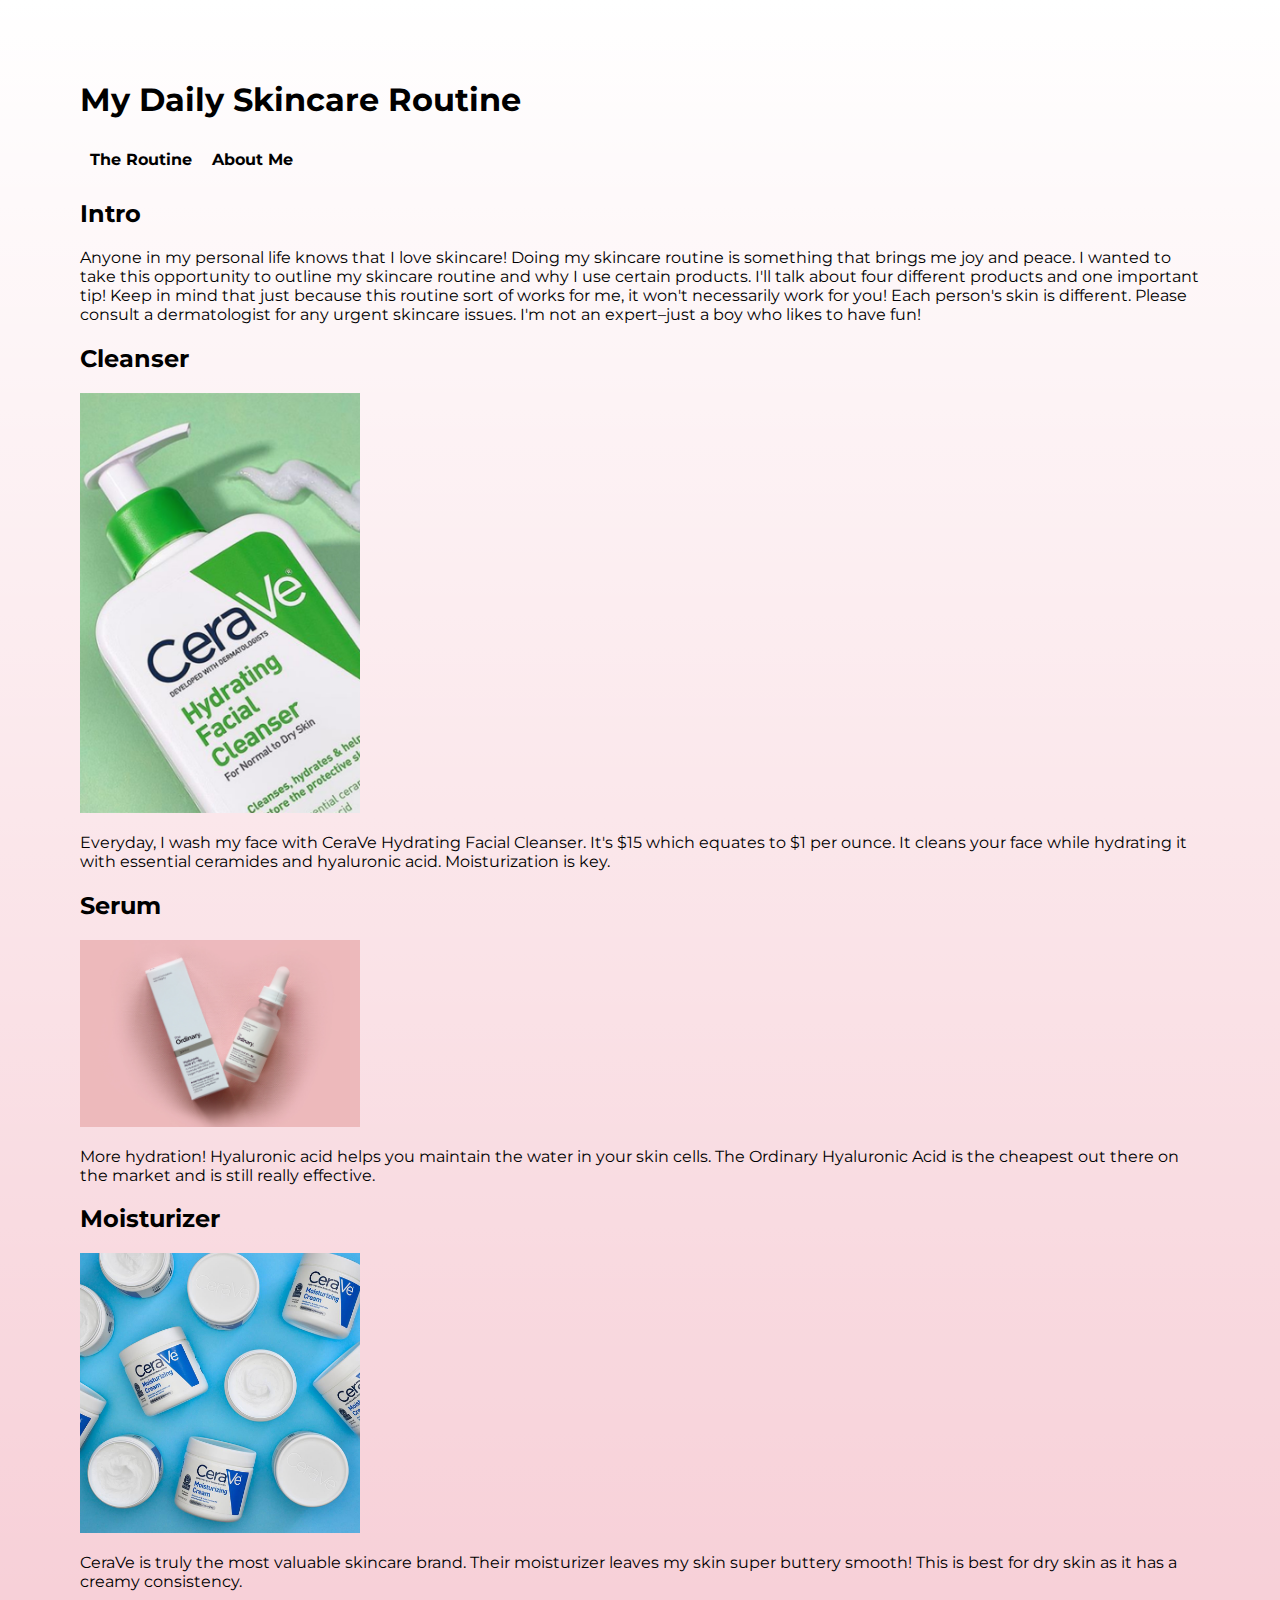
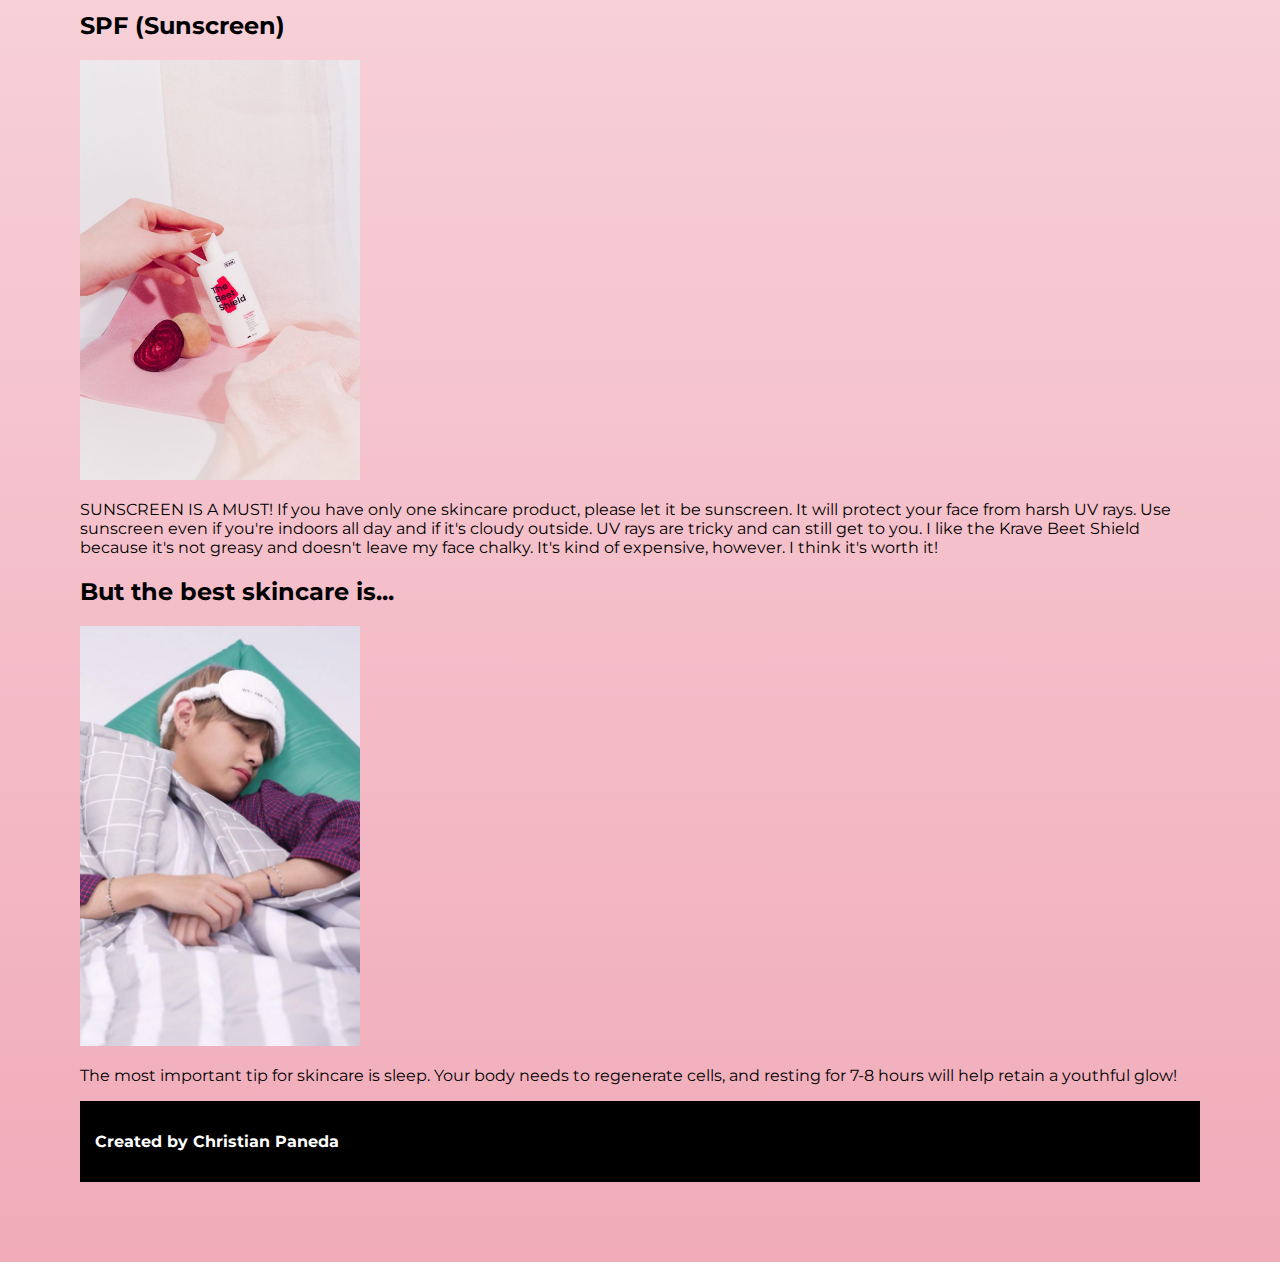
==== index.html @ 51cf2ce5 "Add files via upload" ====
<!DOCTYPE html>

<html lang="en"> 

<head>
    <meta charset="utf-8">
    <title> My Daily Skincare Routine </title>

    <link rel="stylesheet" href="css/style.css">
</head> 



<body>

<header>
    <h1> My Daily Skincare Routine </h1>
    <nav>
        <ul>
            <li> <a href="index.html"> The Routine </a> </li>
            <li> <a href="about.html"> About Me </a> </li>
        </ul>
    </nav>
</header>

<main>
    <article>
        <h2> Intro </h2>
        <p> Anyone in my personal life knows that I love skincare! Doing my skincare routine is something that brings me joy and peace. I wanted to take this opportunity to outline my skincare routine and why I use certain products. I'll talk about four different products and one important tip! Keep in mind that just because this routine sort of works for me, it won't necessarily work for you! Each person's skin is different. Please consult a dermatologist for any urgent skincare issues. I'm not an expert–just a boy who likes to have fun! </p>
    </article>

    <article>
        <h2> Cleanser </h2>
        <img src="imgs/cerave.jpg" alt="cerave green bottle cleanser">
        <div class="column-b"> <p> Everyday, I wash my face with CeraVe Hydrating Facial Cleanser. It's $15 which equates to $1 per ounce. It cleans your face while hydrating it with essential ceramides and hyaluronic acid. Moisturization is key. </p>
    </article>

    <article>
        <h2> Serum </h2>
        <img src="imgs/ordinary-hyaluronic-acid.jpg" alt="clear bottle of serum for the face">
        <p> More hydration! Hyaluronic acid helps you maintain the water in your skin cells. The Ordinary Hyaluronic Acid is the cheapest out there on the market and is still really effective.  </p>
    </article>

    <article>
        <h2> Moisturizer </h2>
        <img src="imgs/cerave-moisturizer.jpg" alt="cerave moisturizer in blue container">
        <p> CeraVe is truly the most valuable skincare brand. Their moisturizer leaves my skin super buttery smooth! This is best for dry skin as it has a creamy consistency. </p>
    </article>

    <article>
        <h2> SPF (Sunscreen) </h2>
        <img src="imgs/beet-spf.jpg" alt="sunscreen in a squeeze bottle">
        <p> SUNSCREEN IS A MUST! If you have only one skincare product, please let it be sunscreen. It will protect your face from harsh UV rays. Use sunscreen even if you're indoors all day and if it's cloudy outside. UV rays are tricky and can still get to you. I like the Krave Beet Shield because it's not greasy and doesn't leave my face chalky. It's kind of expensive, however. I think it's worth it! </p>
    </article>

    <article>
        <h2> But the best skincare is... </h2>
        <img src="imgs/sleepy-bts.jpg" alt="a boy who is sleeping">
        <p> The most important tip for skincare is sleep. Your body needs to regenerate cells, and resting for 7-8 hours will help retain a youthful glow! </p>
    </article>

</main>    

<footer>
    <p> Created by Christian Paneda </p>
</footer>

</body>

</html>
---- css/style.css ----
@import url('https://fonts.googleapis.com/css2?family=Montserrat:wght@400;700&display=swap');

body {
    margin: 80px;
    font-family: 'Montserrat', sans-serif;
    background-color: #F1ABB9;
    background-image: linear-gradient(180deg, #FFFFFF,  rgba(255, 255, 255, 0));
    color: #000000;
    background-repeat: no-repeat;
  }

  ul {
    list-style-type: none;
    margin: 0;
    padding: 0;
    overflow: hidden;
  }
  

  ul li a {
    display: block;
    list-style-type: none;
    font-weight: 700;
    color: #000000;
    text-align: center;
    padding: 10px; 
    text-decoration: none;
    float: left; 
  }
  
  ul li a:hover {
    background-color:  #F1ABB9;
  }

article img{
    height: 25%;
    width: 25%; 
}

footer{
    background-color:#000000;
    padding: 15px;
    color: #FFFFFF;
    font-weight: 700;
}

@media (max-width: 800px){
    article img{
        height: 60%;
        width: 60%; 
    }
}
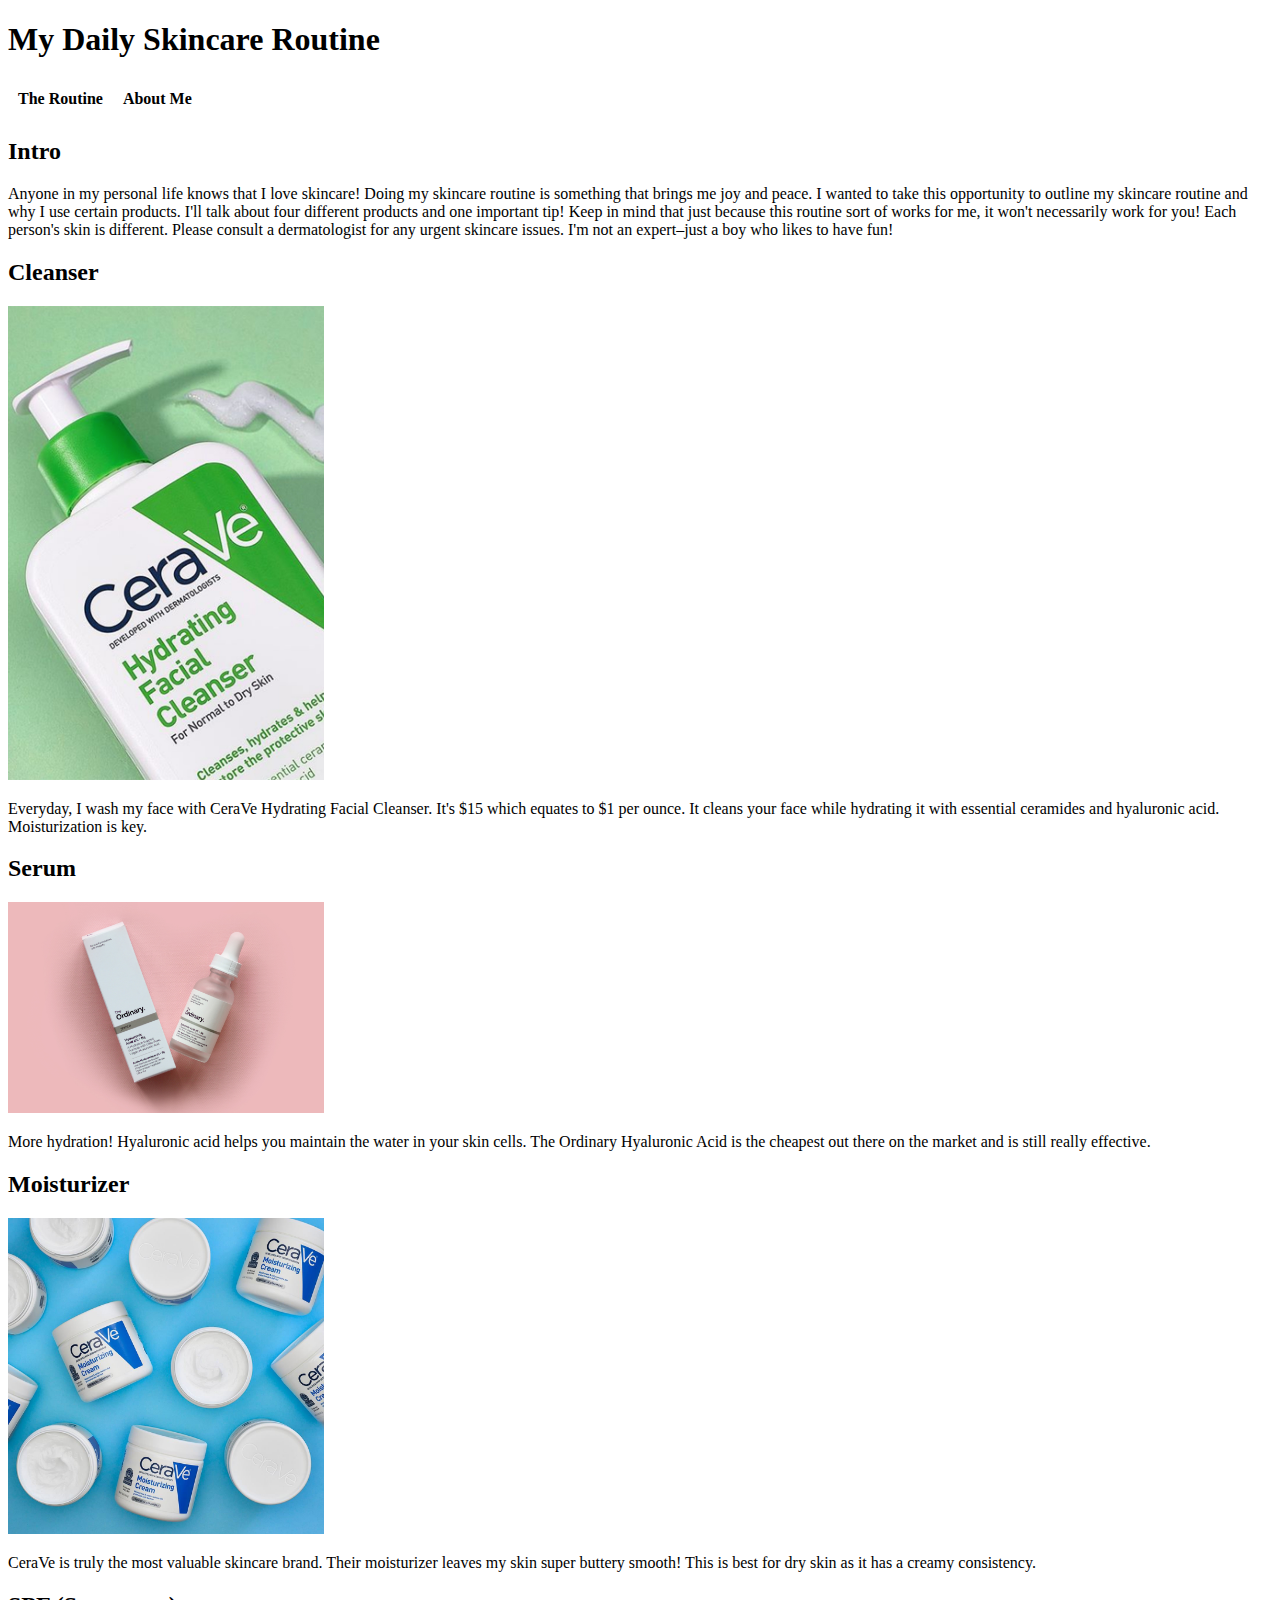
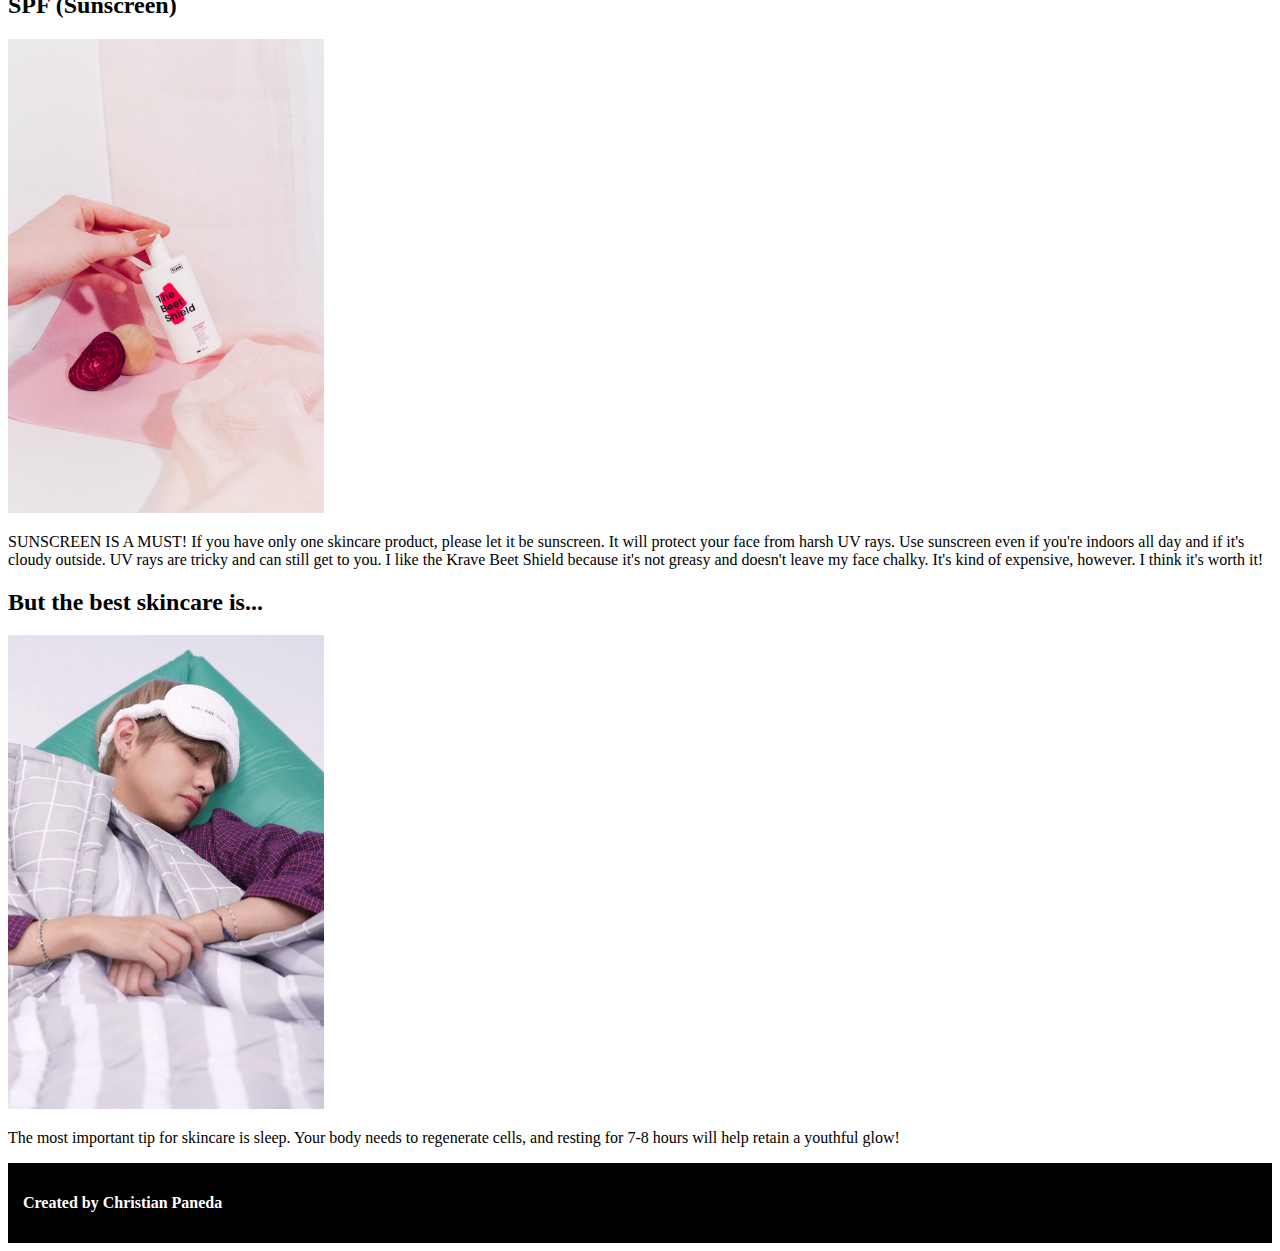
==== commit 068cb09b: "Update index.html" ====
--- a/index.html
+++ b/index.html
@@ -6,7 +6,49 @@
     <meta charset="utf-8">
     <title> My Daily Skincare Routine </title>
 
-    <link rel="stylesheet" href="css/style.css">
+    <style>
+        ul {
+    list-style-type: none;
+    margin: 0;
+    padding: 0;
+    overflow: hidden;
+  }
+  
+
+  ul li a {
+    display: block;
+    list-style-type: none;
+    font-weight: 700;
+    color: #000000;
+    text-align: center;
+    padding: 10px; 
+    text-decoration: none;
+    float: left; 
+  }
+  
+  ul li a:hover {
+    background-color:  #F1ABB9;
+  }
+
+article img{
+    height: 25%;
+    width: 25%; 
+}
+
+footer{
+    background-color:#000000;
+    padding: 15px;
+    color: #FFFFFF;
+    font-weight: 700;
+}
+
+@media (max-width: 800px){
+    article img{
+        height: 60%;
+        width: 60%; 
+    }
+}
+    </style>
 </head> 
 
 
@@ -67,4 +109,4 @@
 
 </body>
 
-</html>+</html>
